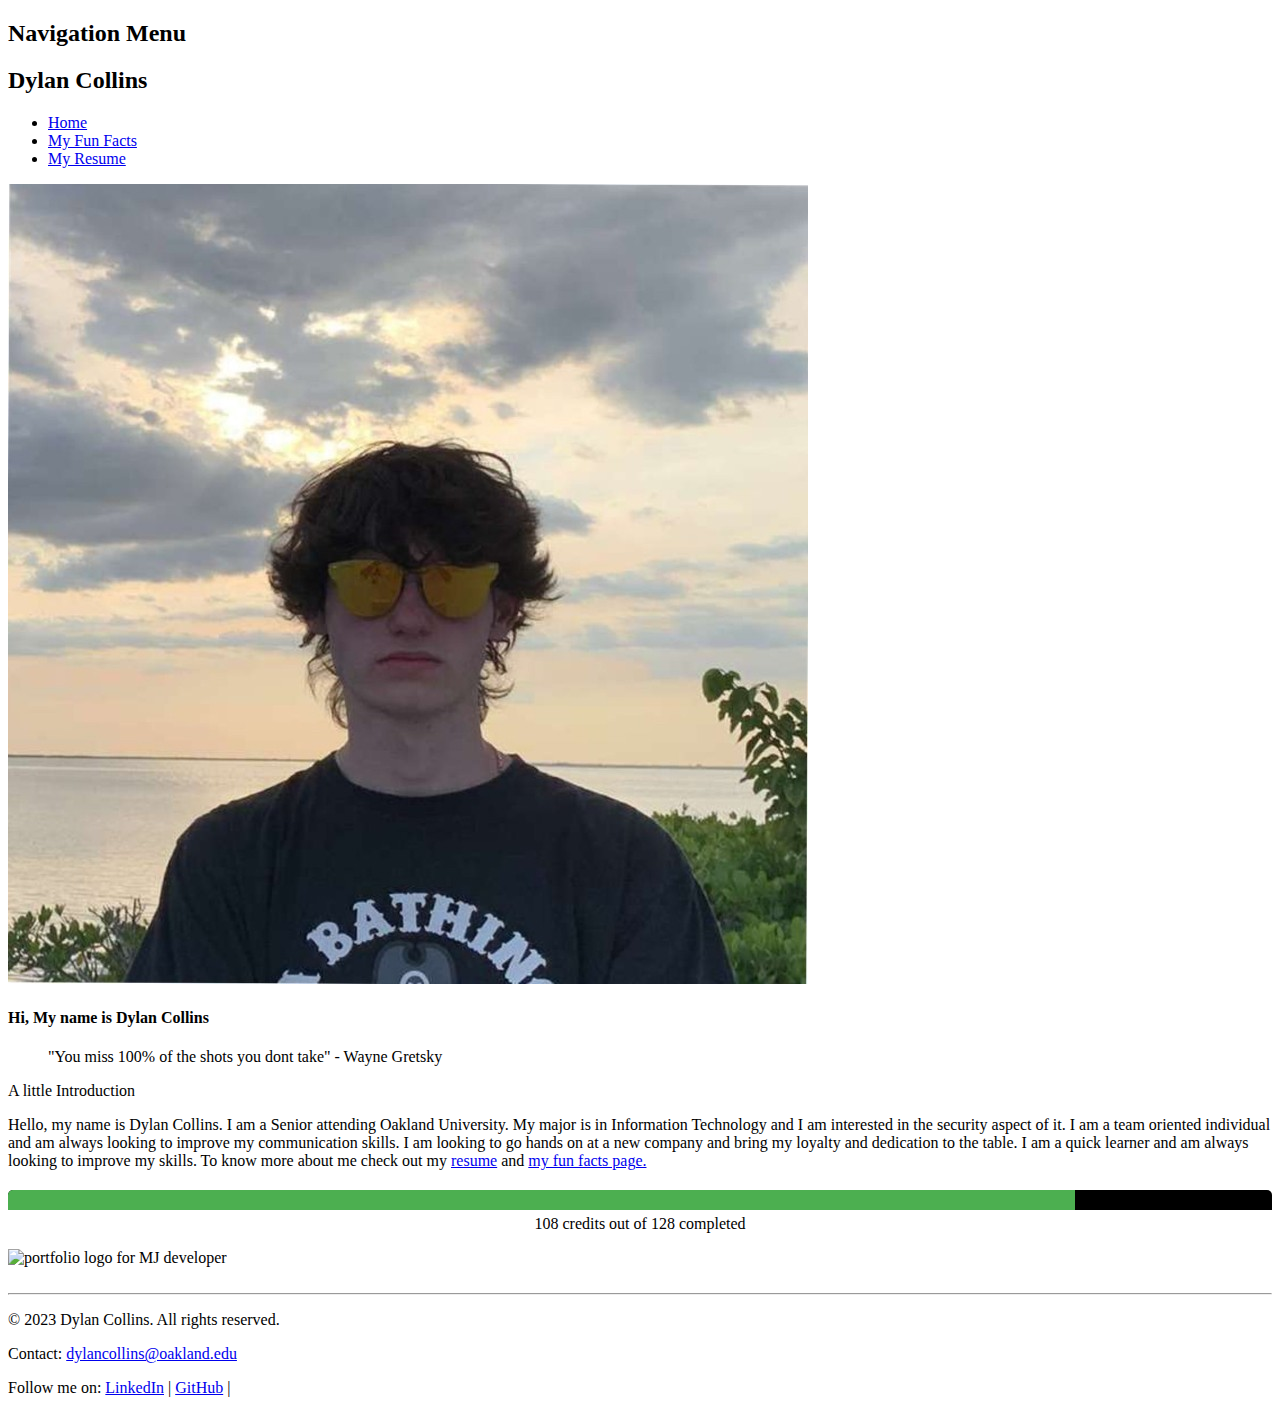
==== index.html @ 770893f5 "fix" ====
<!DOCTYPE html>
<html lang="en">
  <head>
    <!-- favicon-->
    <link rel="icon" type="image/x-icon" href="assets\img\portfolioimg.jfif">
    <meta charset="UTF-8" />
    <meta name="viewport" content="width=device-width, initial-scale=1.0" />
    <title>Dylan Collins Portfolio Website</title>
    <!-- import for boxicons -->
    <link
      href="https://unpkg.com/boxicons@2.1.4/css/boxicons.min.css"
      rel="stylesheet"
    />

    <!-- link your custom css file -->
    <link rel="stylesheet" href="./css/single-portfolio-style.css" />
  </head>
  <body>
    <h2>Navigation Menu</h2>
    <header class="navbar">
      <!-- Logo -->
      <h2>Dylan Collins</h2>
      <!-- navbar -->
      <nav>
        <ul>
            <li><a href="https://dyllcoll.github.io/dylancollins_hw1TH_csi3150_ws2024/index.html">Home</a></li>
            <li><a href="https://dyllcoll.github.io/dylancollins_hw1TH_csi3150_ws2024/html/my_fun_facts.html">My Fun Facts</a></li>
            <li><a href="https://dyllcoll.github.io/dylancollins_hw1TH_csi3150_ws2024/html/my_resume.html">My Resume</a></li>
        </ul>
    </nav>
    </header>
    <!-- end of the header section -->

    <!-- Begin Main section -->
    <main>
      <!-- begin HERO section -->
      <div class="main">
        <img src="./assets/img/portfolioimg.jfif" alt="Photo of Dylan Collins" />
        <h4>Hi, My name is <span>Dylan Collins</span></h4>
        <blockquote>
          "You miss 100% of the shots you dont take" - Wayne Gretsky
        </blockquote>
        <p class="title">A little Introduction</p>
        <p class="subtitle">
          <!-- Brief paragraph-->
            Hello, my name is Dylan Collins. I am a Senior attending Oakland University. My major is in Information Technology and I am interested in the security aspect of it. I am a team oriented individual and am always looking to improve my communication skills. I am looking to go hands on at a new company and bring my loyalty and dedication to the table. I am a quick learner and am always looking to improve my skills. To know more about me check out my <a href="html/my_resume.html">resume</a> and <a href="html/my_fun_facts.html">my fun facts page.</a>
        </p>
        <!-- Progress Bar -->
        <div class="progress-bar" style="width: 100%; background-color: #ffffff; border-radius: 5px; overflow: hidden; margin-top: 20px;">
          <div class="progress" style="width: 100%; background-color: #000000;">
            <div class="progress-inner" style="width: 84.375%; height: 20px; background-color: #4caf50;"></div>
          </div>
          <p style="text-align: center; margin-top: 5px;">108 credits out of 128 completed</p>
        </div>

        <img
          src="./assets/img/pexels-daniel-nettesheim-1162361.jpg"
          alt="portfolio logo for MJ developer"
        />
      </div>
      <!-- end HERO section -->

    </main>

    <!-- Start copyright section / footer-->
    <footer>
      <br><hr>
      <p>&copy; 2023 Dylan Collins. All rights reserved.</p>
      <p>Contact: <a href="mailto:dylancollins@oakland.edu">dylancollins@oakland.edu</a></p>
      <p>Follow me on:
        <a href="https://www.linkedin.com/in/dylan-collins-aaa801244/" target="_blank">LinkedIn</a> |
        <a href="https://github.com/dyllcoll" target="_blank">GitHub</a> |
      </p>

    <!-- End copyright section / footer-->
    </footer>

  </body>

</html>
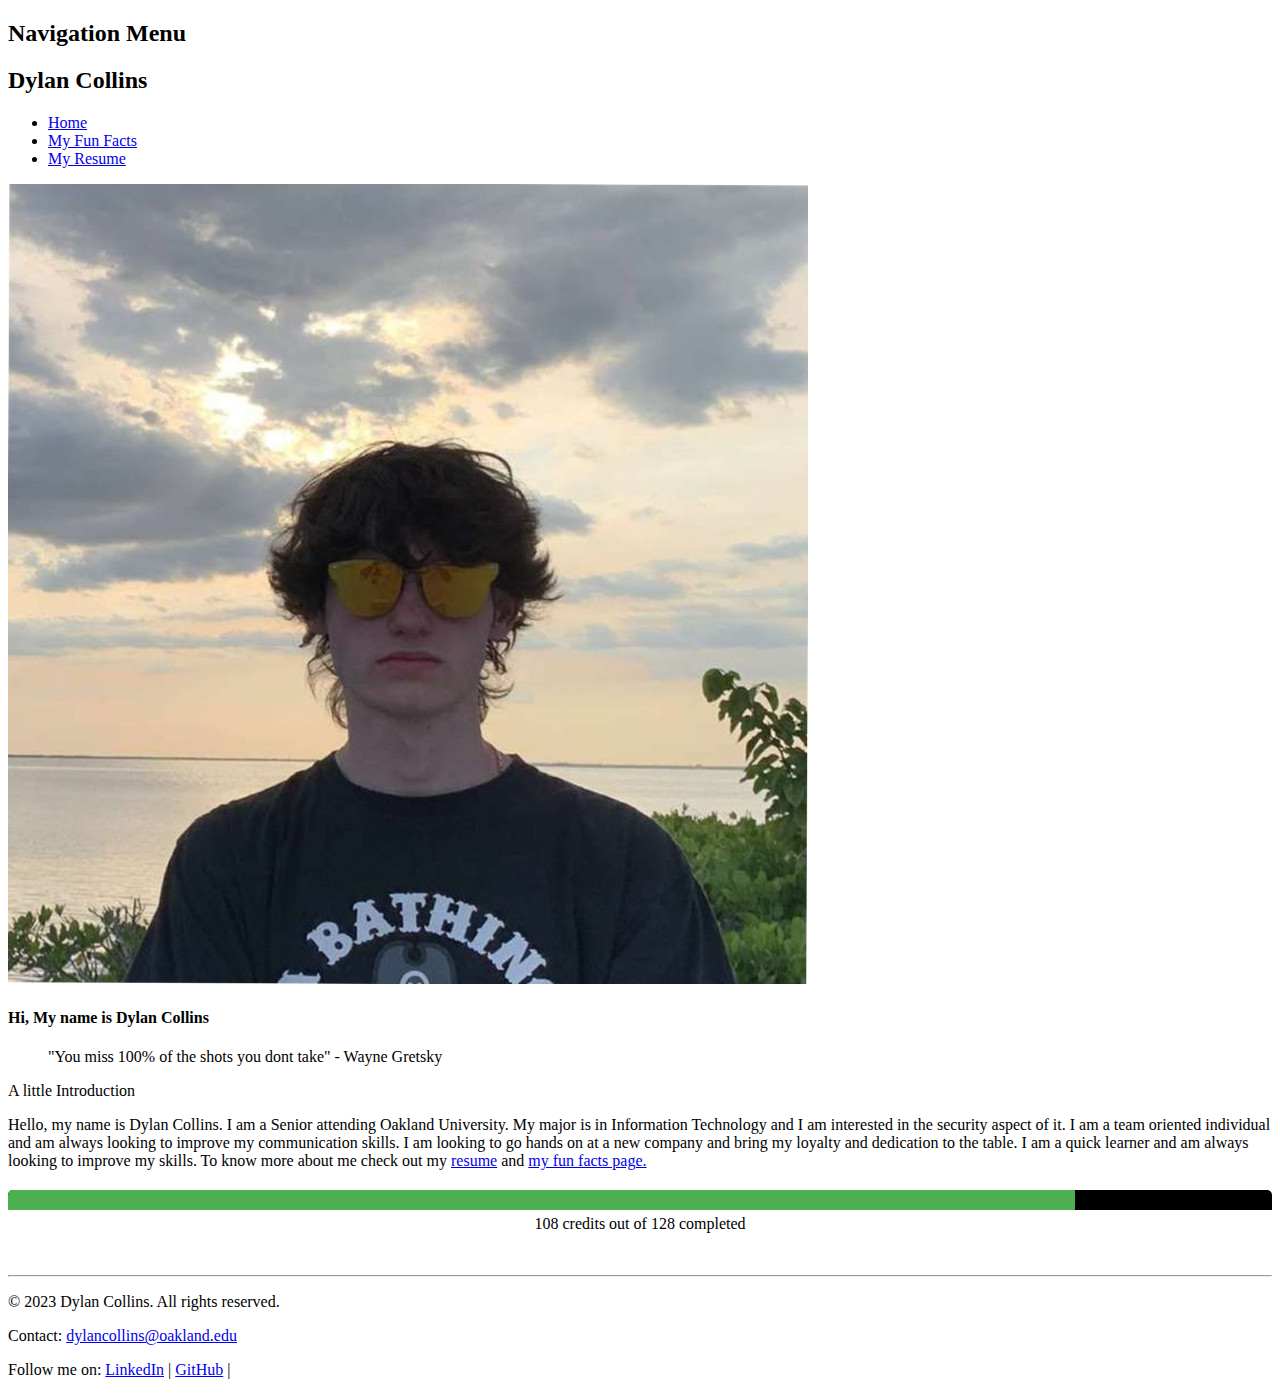
==== commit 50b5a3d3: "final?" ====
--- a/index.html
+++ b/index.html
@@ -51,13 +51,6 @@
             <div class="progress-inner" style="width: 84.375%; height: 20px; background-color: #4caf50;"></div>
           </div>
           <p style="text-align: center; margin-top: 5px;">108 credits out of 128 completed</p>
-        </div>
-
-        <img
-          src="./assets/img/pexels-daniel-nettesheim-1162361.jpg"
-          alt="portfolio logo for MJ developer"
-        />
-      </div>
       <!-- end HERO section -->
 
     </main>
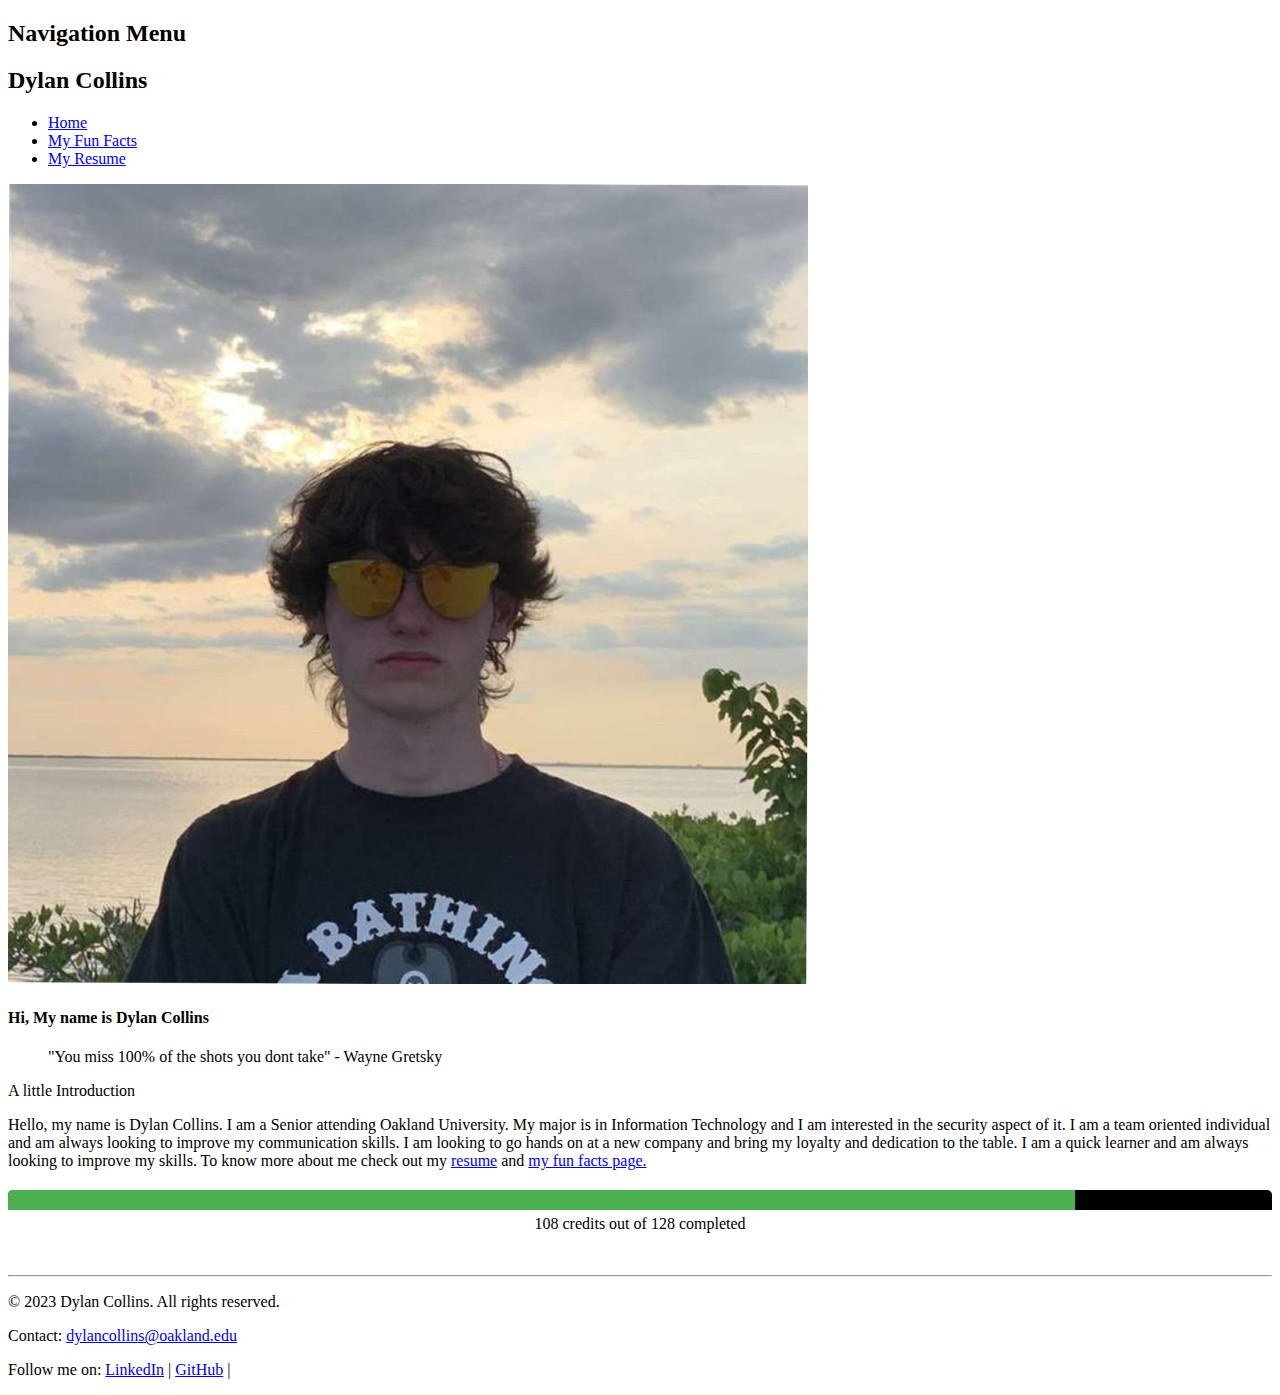
==== commit e2e313f3: "jfif to png" ====
--- a/index.html
+++ b/index.html
@@ -2,7 +2,7 @@
 <html lang="en">
   <head>
     <!-- favicon-->
-    <link rel="icon" type="image/x-icon" href="assets\img\portfolioimg.jfif">
+    <link rel="icon" type="image/x-icon" href="assets\img\portfolioimg2.png">
     <meta charset="UTF-8" />
     <meta name="viewport" content="width=device-width, initial-scale=1.0" />
     <title>Dylan Collins Portfolio Website</title>
@@ -35,7 +35,7 @@
     <main>
       <!-- begin HERO section -->
       <div class="main">
-        <img src="./assets/img/portfolioimg.jfif" alt="Photo of Dylan Collins" />
+        <img src="./assets/img/portfolioimg2.png" alt="Photo of Dylan Collins" />
         <h4>Hi, My name is <span>Dylan Collins</span></h4>
         <blockquote>
           "You miss 100% of the shots you dont take" - Wayne Gretsky
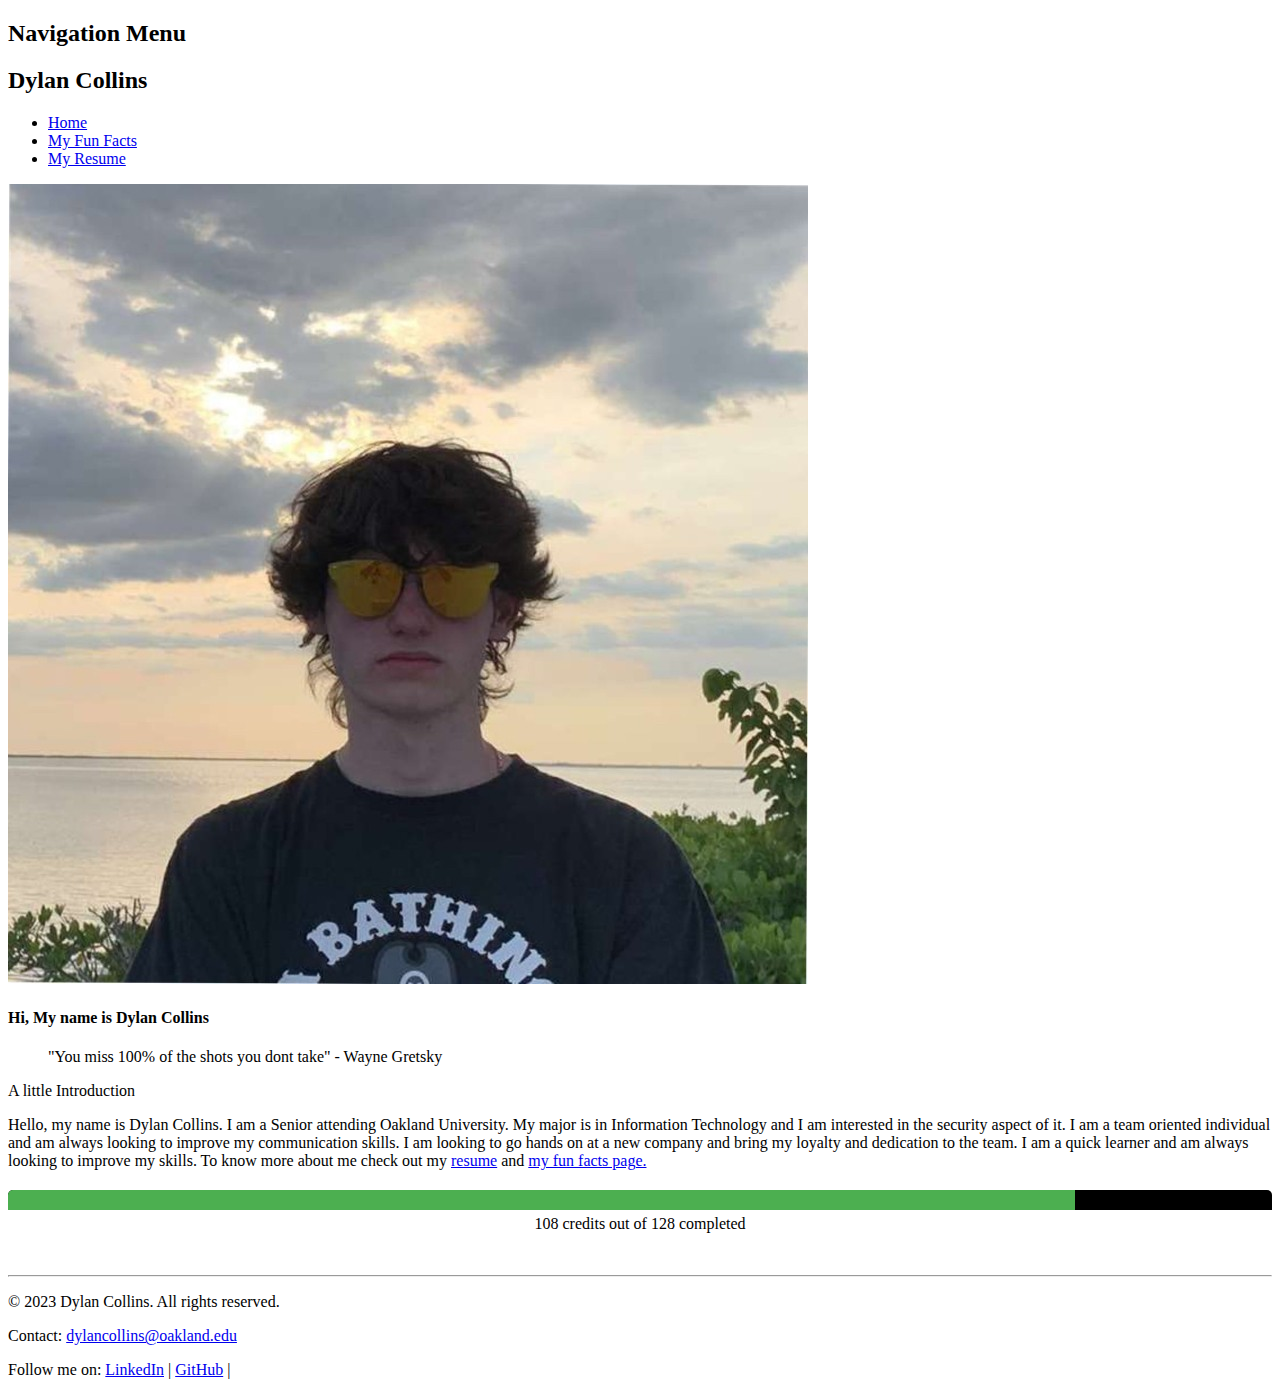
==== commit ae12285b: "comments / added email link on resume page!" ====
--- a/index.html
+++ b/index.html
@@ -43,7 +43,7 @@
         <p class="title">A little Introduction</p>
         <p class="subtitle">
           <!-- Brief paragraph-->
-            Hello, my name is Dylan Collins. I am a Senior attending Oakland University. My major is in Information Technology and I am interested in the security aspect of it. I am a team oriented individual and am always looking to improve my communication skills. I am looking to go hands on at a new company and bring my loyalty and dedication to the table. I am a quick learner and am always looking to improve my skills. To know more about me check out my <a href="html/my_resume.html">resume</a> and <a href="html/my_fun_facts.html">my fun facts page.</a>
+            Hello, my name is Dylan Collins. I am a Senior attending Oakland University. My major is in Information Technology and I am interested in the security aspect of it. I am a team oriented individual and am always looking to improve my communication skills. I am looking to go hands on at a new company and bring my loyalty and dedication to the team. I am a quick learner and am always looking to improve my skills. To know more about me check out my <a href="html/my_resume.html">resume</a> and <a href="html/my_fun_facts.html">my fun facts page.</a>
         </p>
         <!-- Progress Bar -->
         <div class="progress-bar" style="width: 100%; background-color: #ffffff; border-radius: 5px; overflow: hidden; margin-top: 20px;">
@@ -54,7 +54,7 @@
       <!-- end HERO section -->
 
     </main>
-
+<!-- End of MAIN section -->
     <!-- Start copyright section / footer-->
     <footer>
       <br><hr>
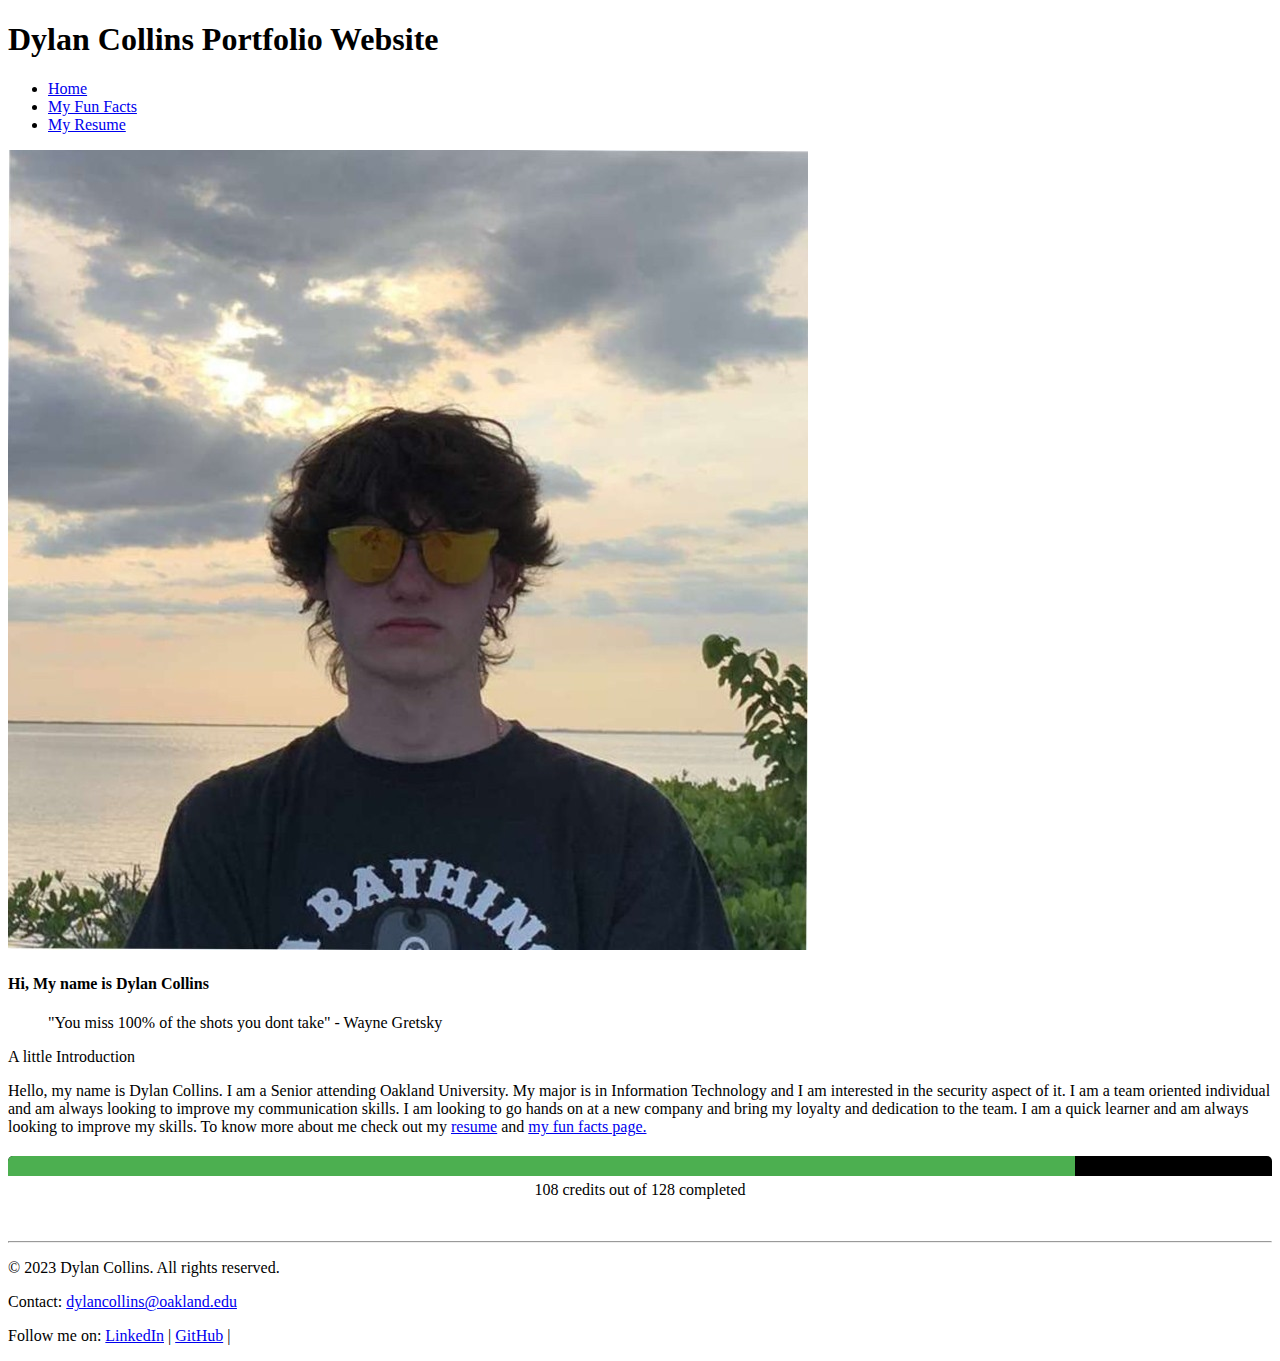
==== commit 3ca6c300: "changed the headings" ====
--- a/index.html
+++ b/index.html
@@ -16,10 +16,10 @@
     <link rel="stylesheet" href="./css/single-portfolio-style.css" />
   </head>
   <body>
-    <h2>Navigation Menu</h2>
+    <h1>Dylan Collins Portfolio Website</h1>
     <header class="navbar">
       <!-- Logo -->
-      <h2>Dylan Collins</h2>
+      
       <!-- navbar -->
       <nav>
         <ul>
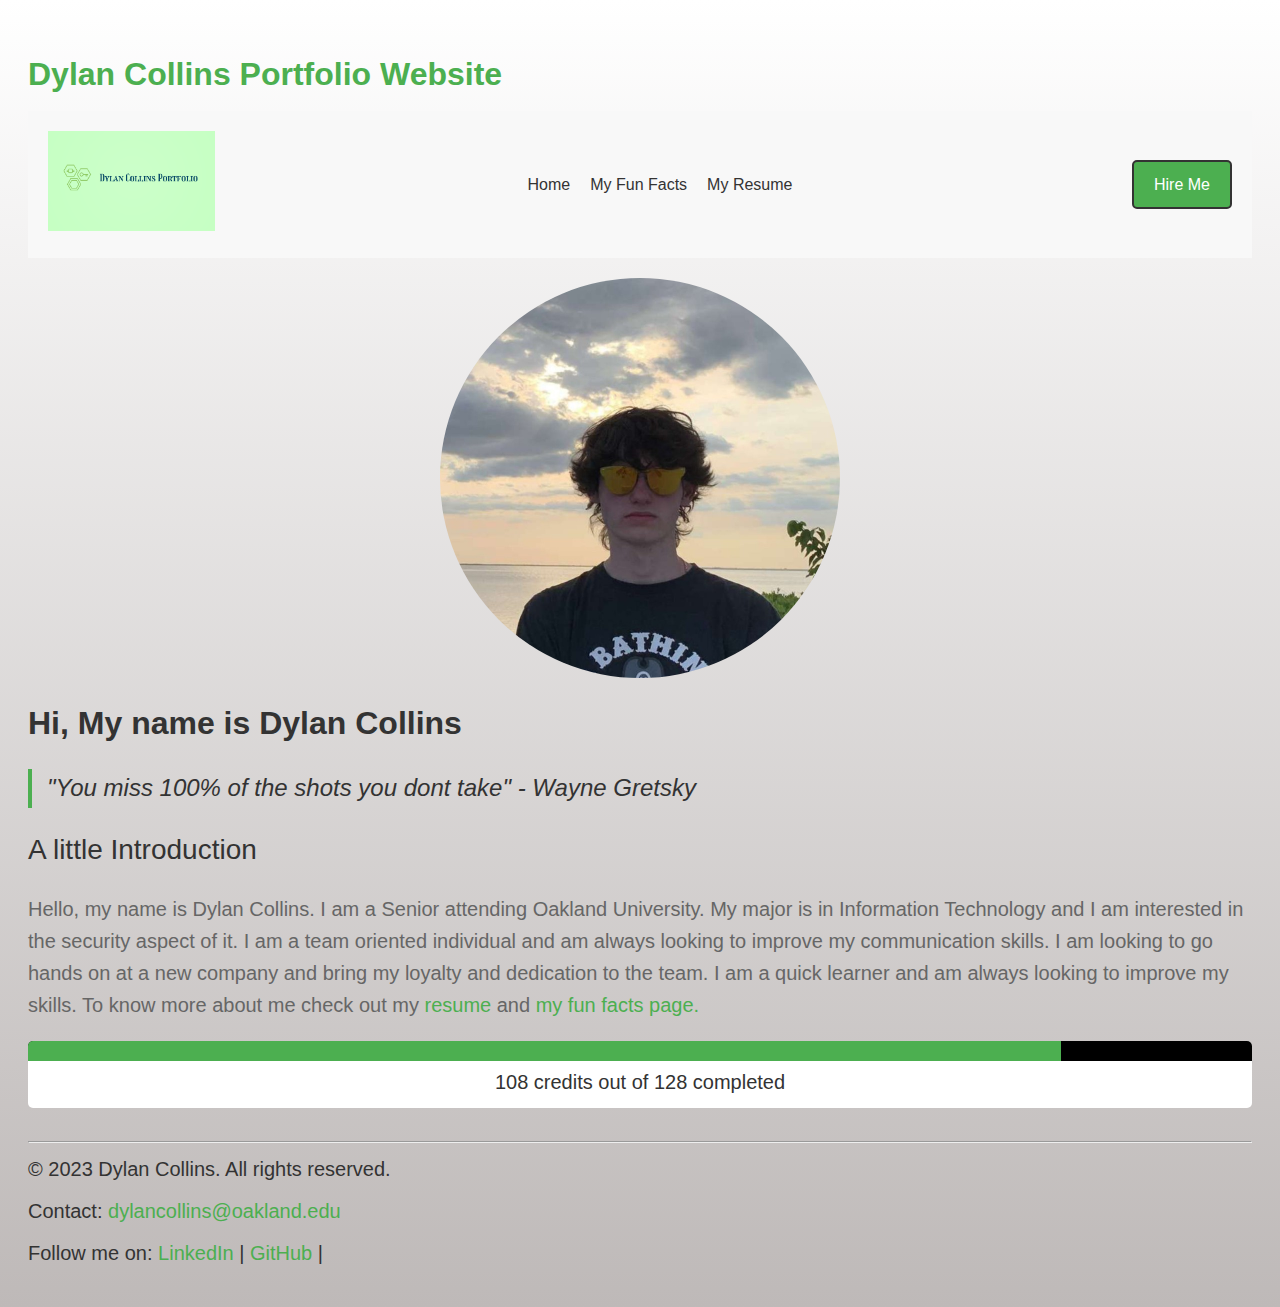
==== commit 3417da04: "styling" ====
--- a/index.html
+++ b/index.html
@@ -13,30 +13,45 @@
     />
 
     <!-- link your custom css file -->
-    <link rel="stylesheet" href="./css/single-portfolio-style.css" />
+    <link rel="stylesheet" href="css/single-portfolio-style.css" />
   </head>
   <body>
     <h1>Dylan Collins Portfolio Website</h1>
     <header class="navbar">
       <!-- Logo -->
+      <div class="logo">
+        <a href="https://dyllcoll.github.io/dylancollins_hw1TH_csi3150_ws2024/index.html">
+          <img src="assets/img/logoimg.png" alt="logo" />
+        </a>
+      </div>
+      <!-- Logo -->
+    
+      <!-- Navbar -->
+      <nav class="navbar-center">
+        <ul>
+          <li><a href="https://dyllcoll.github.io/dylancollins_hw1TH_csi3150_ws2024/index.html">Home</a></li>
+          <li><a href="https://dyllcoll.github.io/dylancollins_hw1TH_csi3150_ws2024/html/my_fun_facts.html">My Fun Facts</a></li>
+          <li><a href="https://dyllcoll.github.io/dylancollins_hw1TH_csi3150_ws2024/html/my_resume.html">My Resume</a></li>
+        </ul>
+      </nav>
       
-      <!-- navbar -->
-      <nav>
-        <ul>
-            <li><a href="https://dyllcoll.github.io/dylancollins_hw1TH_csi3150_ws2024/index.html">Home</a></li>
-            <li><a href="https://dyllcoll.github.io/dylancollins_hw1TH_csi3150_ws2024/html/my_fun_facts.html">My Fun Facts</a></li>
-            <li><a href="https://dyllcoll.github.io/dylancollins_hw1TH_csi3150_ws2024/html/my_resume.html">My Resume</a></li>
-        </ul>
-    </nav>
+      <!-- Hire Button -->
+      <div class="hire-button">
+        <a href="#hire" class="cta-button">Hire Me</a>
+      </div>
     </header>
+    
     <!-- end of the header section -->
 
     <!-- Begin Main section -->
     <main>
       <!-- begin HERO section -->
       <div class="main">
+        <div class="image-container">
         <img src="./assets/img/portfolioimg2.png" alt="Photo of Dylan Collins" />
+      </div>
         <h4>Hi, My name is <span>Dylan Collins</span></h4>
+      </div>
         <blockquote>
           "You miss 100% of the shots you dont take" - Wayne Gretsky
         </blockquote>
--- a/css/single-portfolio-style.css
+++ b/css/single-portfolio-style.css
@@ -0,0 +1,142 @@
+/* styles for header */
+.navbar {
+    display: flex;
+    justify-content: space-between;
+    align-items: center; /* Centers items vertically */
+    padding: 20px;
+    background-color: #f8f8f8; /* Background color for navbar */
+}
+
+
+/* Logo */
+.logo {
+    flex: 1; /* Takes up 1 part of available space */
+}
+
+.logo img {
+    height: 100px; 
+}
+
+/* Navbar styles */
+nav {
+    flex: 2; /* Takes up 2 parts of available space */
+}
+
+nav ul {
+    list-style: none;
+    display: flex;
+    justify-content: center; 
+    gap: 20px;
+}
+
+/* Hire button */
+.hire-button {
+    flex: 1; /* Takes up 1 part of available space */
+    display: flex;
+    justify-content: flex-end; /* Aligns button to the far right */
+}
+
+.hire-button .cta-button {
+    background-color: #4caf50; /* Button color */
+    color: white; /* Text color */
+    padding: 10px 20px;
+    text-decoration: none;
+    border-radius: 5px;
+    transition: background-color 0.3s; /* Transition for background color */
+    border: 2px solid #333; /* Add a border around the hire button */
+}
+
+.hire-button .cta-button:hover {
+    background-color: #45a049; /* Darken button on hover */
+}
+
+nav a {
+    text-decoration: none;
+    color: #333; /* Default link color */
+    transition: color 0.3s; /* Transition for color change */
+}
+
+nav a:hover {
+    color: #4caf50; /* Change color on hover */
+}
+/* Circular image styling */
+.image-container {
+    display: flex; 
+    justify-content: center; 
+    align-items: center; 
+    margin: 20px 0;
+}
+
+.main img {
+    width: 400px; 
+    height: 400px; 
+    border-radius: 50%; /* Makes the image circular */
+    object-fit: cover; 
+}
+
+
+
+
+body {
+    background: linear-gradient(to top, #beb9b8, #ffffff); /* background gradient */
+}
+/* Base text styles */
+body {
+    font-family: Arial, sans-serif; 
+    line-height: 1.6; 
+    color: #333; 
+    background-color: #f9f9f9; 
+    padding: 20px; 
+}
+
+/* Headings */
+h1 {
+    font-size: 32px; /* Font size for main heading */
+    color: #4caf50; 
+    margin-bottom: 10px; 
+}
+
+h4 {
+    font-size: 32px; /* Size for subheadings */
+    color: #333; 
+    margin: 10px 0; 
+}
+
+/* Blockquote */
+blockquote {
+    font-size: 24px; 
+    font-style: italic; /* Italics for quotes */
+    margin: 20px 0; /* Space above and below */
+    padding-left: 15px; 
+    border-left: 4px solid #4caf50; /* Green line on the left */
+}
+
+/* Paragraphs */
+p {
+    font-size: 20px; 
+    margin: 10px 0; 
+}
+
+/* Links */
+a {
+    color: #4caf50; /* Green link color */
+    text-decoration: none; /* Remove underline */
+}
+
+a:hover {
+    text-decoration: underline; /* Underline on hover */
+    color: #45a049; /* Darken color on hover */
+}
+
+/* Classes for titles and subtitles */
+.title {
+    font-size: 28px; 
+    color: #333; 
+    margin: 20px 0; 
+}
+
+.subtitle {
+    font-size: 20pxrem; /* Size for subtitles */
+    color: #666; 
+    margin-bottom: 20px; 
+}
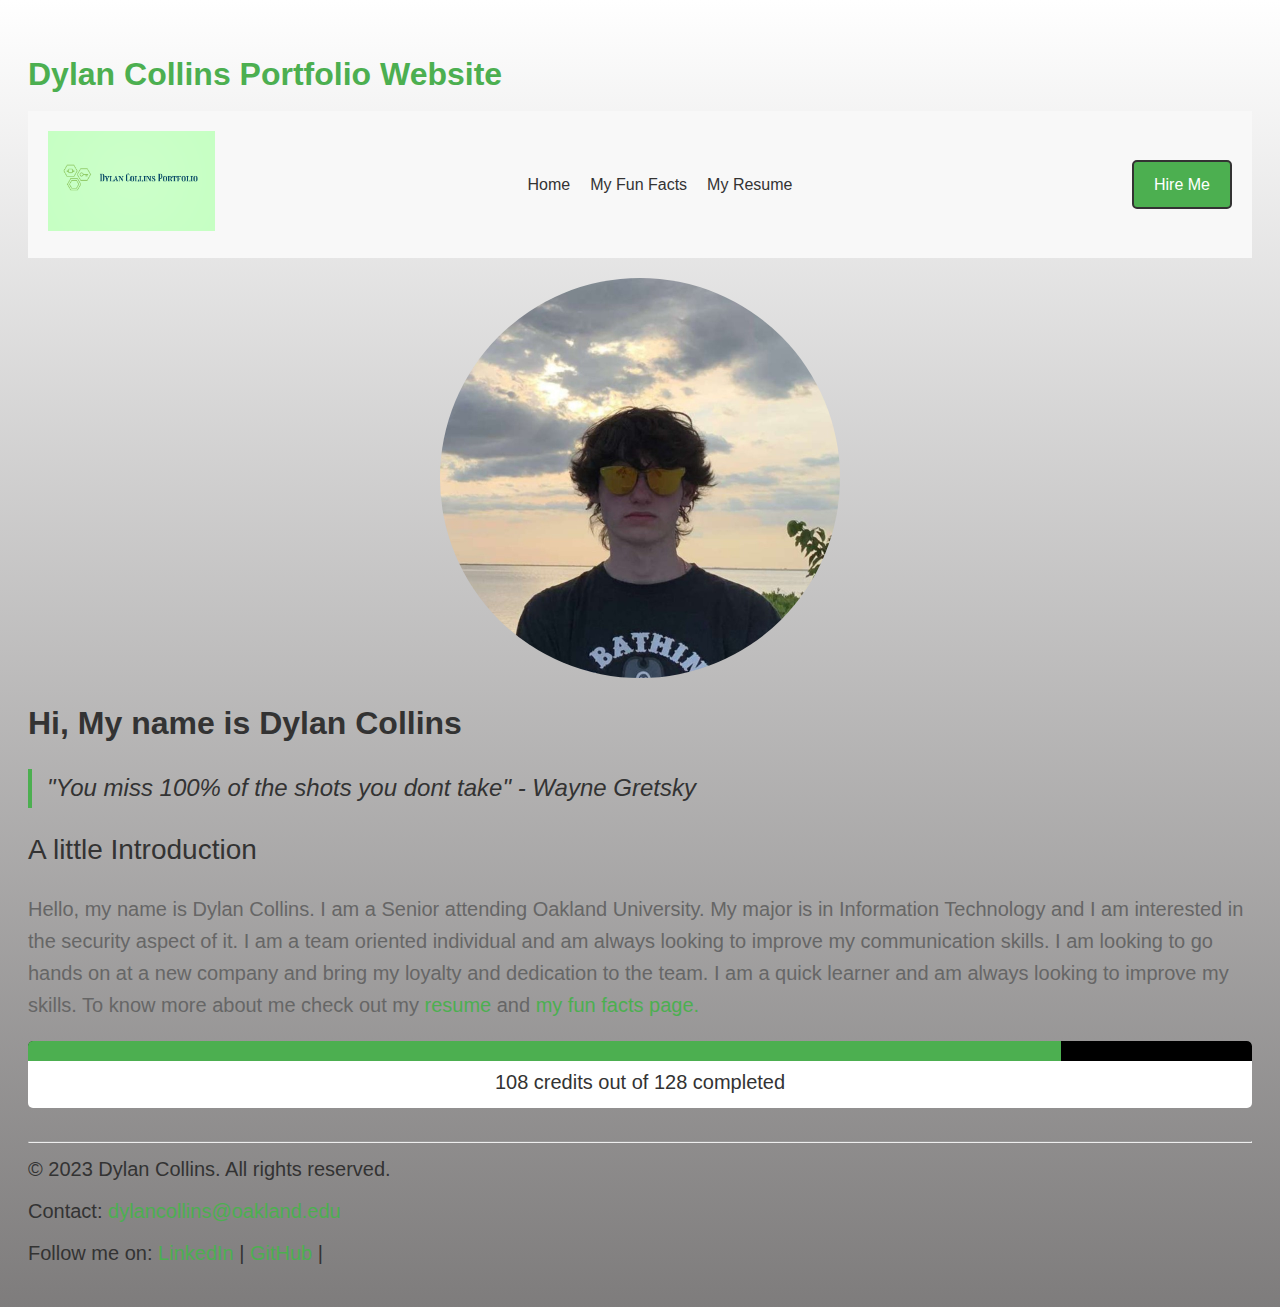
==== commit 5434c8b6: "favicon change to star" ====
--- a/index.html
+++ b/index.html
@@ -2,7 +2,7 @@
 <html lang="en">
   <head>
     <!-- favicon-->
-    <link rel="icon" type="image/x-icon" href="assets\img\portfolioimg2.png">
+    <link rel="icon" type="image/x-icon" href="assets\img\favicon-32x32.png">
     <meta charset="UTF-8" />
     <meta name="viewport" content="width=device-width, initial-scale=1.0" />
     <title>Dylan Collins Portfolio Website</title>
--- a/css/single-portfolio-style.css
+++ b/css/single-portfolio-style.css
@@ -1,12 +1,22 @@
+:root {
+    --primary-color: #4caf50;
+    --secondary-color: #333;
+    --background-color: #f8f8f8;
+    --hover-color: #a0dfa0;
+    --text-color: #333;
+    --link-color: #4caf50;
+    --link-hover-color: #45a049;
+    --blockquote-border-color: #4caf50;
+}
+
 /* styles for header */
 .navbar {
     display: flex;
     justify-content: space-between;
     align-items: center; /* Centers items vertically */
     padding: 20px;
-    background-color: #f8f8f8; /* Background color for navbar */
+    background-color: var(--background-color); /* Background color for navbar */
 }
-
 
 /* Logo */
 .logo {
@@ -37,28 +47,29 @@
 }
 
 .hire-button .cta-button {
-    background-color: #4caf50; /* Button color */
+    background-color: var(--primary-color); /* Button color */
     color: white; /* Text color */
     padding: 10px 20px;
     text-decoration: none;
     border-radius: 5px;
     transition: background-color 0.3s; /* Transition for background color */
-    border: 2px solid #333; /* Add a border around the hire button */
+    border: 2px solid var(--secondary-color); /* Add a border around the hire button */
 }
 
 .hire-button .cta-button:hover {
-    background-color: #45a049; /* Darken button on hover */
+    background-color: var(--hover-color); /* Darken button on hover */
 }
 
 nav a {
     text-decoration: none;
-    color: #333; /* Default link color */
+    color: var(--text-color); /* Default link color */
     transition: color 0.3s; /* Transition for color change */
 }
 
 nav a:hover {
-    color: #4caf50; /* Change color on hover */
+    color: var(--primary-color); /* Change color on hover */
 }
+
 /* Circular image styling */
 .image-container {
     display: flex; 
@@ -72,19 +83,18 @@
     height: 400px; 
     border-radius: 50%; /* Makes the image circular */
     object-fit: cover; 
+    transition: transform 0.3s ease-in-out; /* Smooth transition for scaling */
 }
 
+body {
+    background: linear-gradient(to top, #7e7c7c, #ffffff); /* background gradient */
+}
 
-
-
-body {
-    background: linear-gradient(to top, #beb9b8, #ffffff); /* background gradient */
-}
 /* Base text styles */
 body {
     font-family: Arial, sans-serif; 
     line-height: 1.6; 
-    color: #333; 
+    color: var(--text-color); 
     background-color: #f9f9f9; 
     padding: 20px; 
 }
@@ -92,13 +102,13 @@
 /* Headings */
 h1 {
     font-size: 32px; /* Font size for main heading */
-    color: #4caf50; 
+    color: var(--primary-color); 
     margin-bottom: 10px; 
 }
 
 h4 {
     font-size: 32px; /* Size for subheadings */
-    color: #333; 
+    color: var(--text-color); 
     margin: 10px 0; 
 }
 
@@ -108,7 +118,7 @@
     font-style: italic; /* Italics for quotes */
     margin: 20px 0; /* Space above and below */
     padding-left: 15px; 
-    border-left: 4px solid #4caf50; /* Green line on the left */
+    border-left: 4px solid var(--blockquote-border-color); /* Green line on the left */
 }
 
 /* Paragraphs */
@@ -119,24 +129,24 @@
 
 /* Links */
 a {
-    color: #4caf50; /* Green link color */
+    color: var(--link-color); /* Green link color */
     text-decoration: none; /* Remove underline */
 }
 
 a:hover {
     text-decoration: underline; /* Underline on hover */
-    color: #45a049; /* Darken color on hover */
+    color: var(--link-hover-color); /* Darken color on hover */
 }
 
 /* Classes for titles and subtitles */
 .title {
     font-size: 28px; 
-    color: #333; 
+    color: var(--text-color); 
     margin: 20px 0; 
 }
 
 .subtitle {
-    font-size: 20pxrem; /* Size for subtitles */
+    font-size: 20px; /* Size for subtitles */
     color: #666; 
     margin-bottom: 20px; 
 }
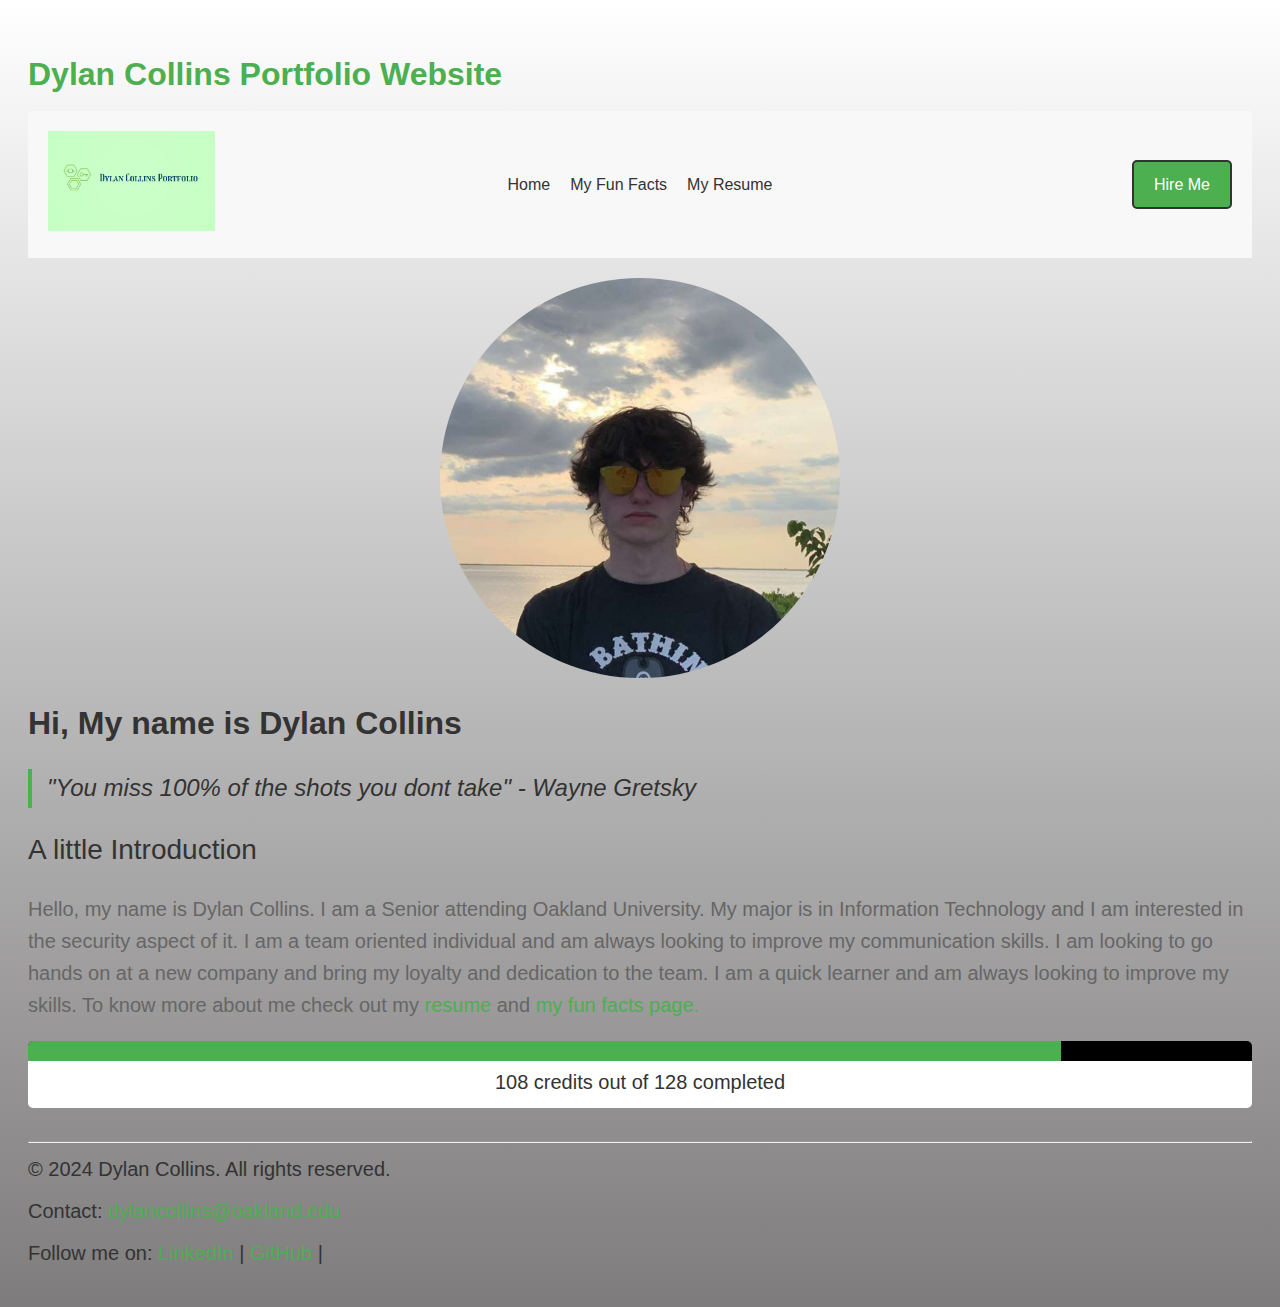
==== commit 0c14d899: "css" ====
--- a/index.html
+++ b/index.html
@@ -73,7 +73,7 @@
     <!-- Start copyright section / footer-->
     <footer>
       <br><hr>
-      <p>&copy; 2023 Dylan Collins. All rights reserved.</p>
+      <p>&copy; 2024 Dylan Collins. All rights reserved.</p>
       <p>Contact: <a href="mailto:dylancollins@oakland.edu">dylancollins@oakland.edu</a></p>
       <p>Follow me on:
         <a href="https://www.linkedin.com/in/dylan-collins-aaa801244/" target="_blank">LinkedIn</a> |
--- a/css/single-portfolio-style.css
+++ b/css/single-portfolio-style.css
@@ -1,4 +1,4 @@
-:root {
+:root{
     --primary-color: #4caf50;
     --secondary-color: #333;
     --background-color: #f8f8f8;
@@ -12,7 +12,7 @@
 /* styles for header */
 .navbar {
     display: flex;
-    justify-content: space-between;
+    justify-content: space-between; /* Aligns items to the left and right */
     align-items: center; /* Centers items vertically */
     padding: 20px;
     background-color: var(--background-color); /* Background color for navbar */
@@ -37,6 +37,8 @@
     display: flex;
     justify-content: center; 
     gap: 20px;
+    padding: 0;
+    margin: 0;
 }
 
 /* Hire button */
@@ -88,14 +90,9 @@
 
 body {
     background: linear-gradient(to top, #7e7c7c, #ffffff); /* background gradient */
-}
-
-/* Base text styles */
-body {
     font-family: Arial, sans-serif; 
     line-height: 1.6; 
     color: var(--text-color); 
-    background-color: #f9f9f9; 
     padding: 20px; 
 }
 
